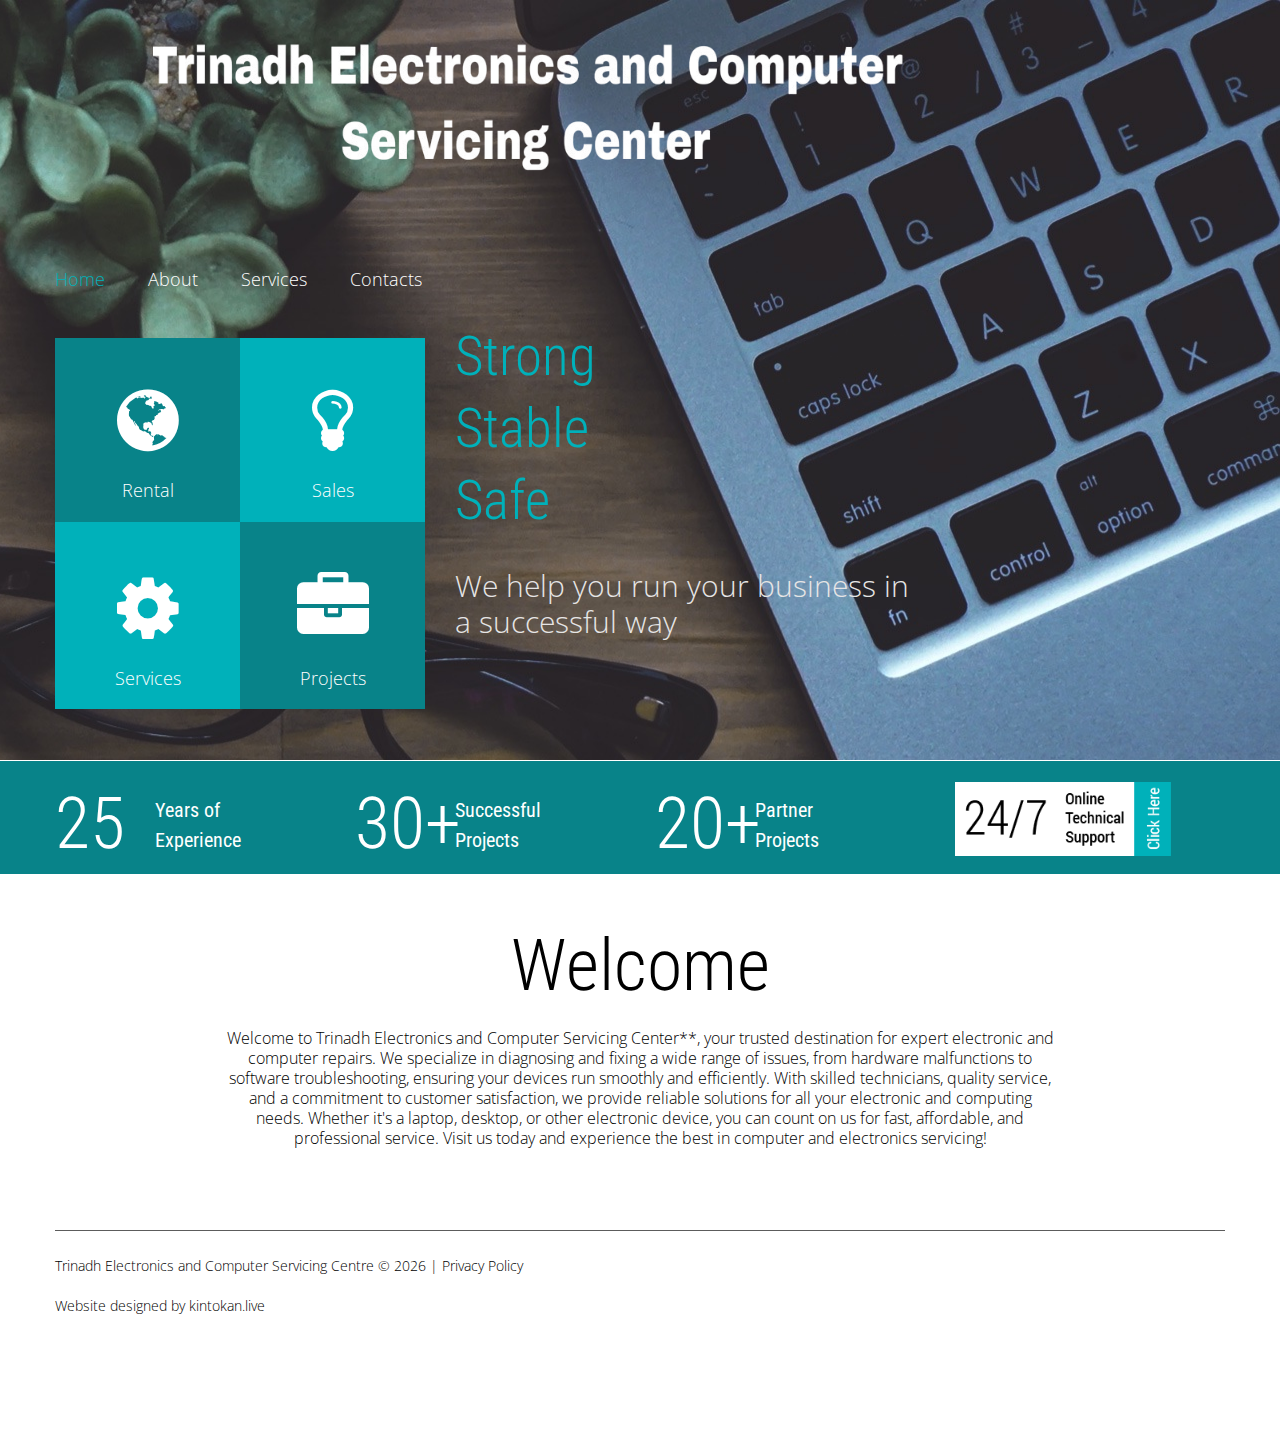
==== index.html @ 592302d0 "testing" ====
<!DOCTYPE html>
<html lang="en">
<head>
<title>Home</title>
<meta charset="utf-8">
<meta name="format-detection" content="telephone=no" />
<link rel="icon" href="images/favicon.ico">
<link rel="shortcut icon" href="images/favicon.ico" />
<link rel="stylesheet" href="css/style.css">
<script src="js/jquery.js"></script>
<script src="js/jquery-migrate-1.1.1.js"></script>
<script src="js/jquery.easing.1.3.js"></script>
<script src="js/script.js"></script> 
<script src="js/superfish.js"></script>
<script src="js/jquery.equalheights.js"></script>
<script src="js/jquery.mobilemenu.js"></script>
<script src="js/tmStickUp.js"></script>
<script src="js/jquery.ui.totop.js"></script>
<script>
 $(window).load(function(){
  $().UItoTop({ easingType: 'easeOutQuart' });
  $('#stuck_container').tmStickUp({});  
 }); 
</script>

</head>
<body class="page1" id="top">
<!--==============================
              header
=================================-->
<header>
  <div class="container">
    <div class="row">
      <div class="grid_12 rel">
        <h1>
          <a href="index.html">
            <img src="images/logo.png" alt="Logo alt">
          </a>
        </h1>
      </div>
    </div>
  </div>
  <section id="stuck_container">
  <!--==============================
              Stuck menu
  =================================-->
    <div class="container">
      <div class="row">
        <div class="grid_12 ">
          <div class="navigation ">
            <nav>
              <ul class="sf-menu">
               <li class="current"><a href="index.html">Home</a></li>
               <li><a href="about.html">About</a></li>
               <li><a href="services.html">Services</a></li>
            
               <li><a href="contacts.html">Contacts</a></li>
             </ul>
            </nav>
            <div class="clear"></div>
          </div>       
         <div class="clear"></div>  
        </div>
     </div> 
    </div> 
  </section>
  <section class="page1_header">
    <div class="container">
      <div class="row">
        <div class="grid_4">
          <a href="rental.html" class="banner "><div class="maxheight">
            <div class="fa fa-globe"></div>Rental</div>
          </a>
          <a href="sales.html" class="banner "><div class="maxheight">
            <div class="fa fa-lightbulb-o"></div>Sales</div>
          </a>
          <a href="services.html" class="banner "><div class="maxheight1">
            <div class="fa fa-cog"></div>Services</div>
          </a>
          <a href="projects.html" class="banner "><div class="maxheight1">
            <div class="fa fa-briefcase"></div>Projects</div>
          </a>
        </div>
        <div class="grid_5">
          <h2>Strong <br> Stable <br> Safe</h2>
          We help you run your business  in a successful way
        </div>
      </div>
    </div>
  </section>
</header>
<div class="block-1">
  <div class="container">
    <div class="row">
      <div class="grid_3">
        <div class="block-1_count">25</div>
        Years of <br> Experience
        <div class="clear"></div>
      </div>
      <div class="grid_3">
        <div class="block-1_count">30+</div>
        Successful <br> Projects
        <div class="clear"></div>
      </div>
      <div class="grid_3">
        <div class="block-1_count">20+</div>
        Partner <br> Projects
        <div class="clear"></div>
      </div>
      <div class="grid_3">
        <a href="#" class="support"><img src="images/support.png" alt=""></a>
      </div>
    </div>
  </div>
</div>
<!--=====================
          Content
======================-->
<section id="content"><div class="ic">More Website Templates @ TemplateMonster.com - July 28, 2014!</div>
  <div class="container">
    <div class="row">
      <div class="grid_10 preffix_1 ta__center">
        <div class="greet">
          <h2 class="head__1">
            Welcome
          </h2>
          <p>Welcome to Trinadh Electronics and Computer Servicing Center**, your trusted destination for expert electronic and computer repairs. We specialize in diagnosing and fixing a wide range of issues, from hardware malfunctions to software troubleshooting, ensuring your devices run smoothly and efficiently. With skilled technicians, quality service, and a commitment to customer satisfaction, we provide reliable solutions for all your electronic and computing needs. Whether it's a laptop, desktop, or other electronic device, you can count on us for fast, affordable, and professional service. Visit us today and experience the best in computer and electronics servicing!
          </p>
          
      </div>
    </div>
  </div>
 
<!--==============================
              footer
=================================-->
<footer id="footer">
        <div class="container">
            <p>
                <span class="brand">Trinadh Electronics and Computer Servicing Centre</span> &copy;
                <span id="copyright-year"></span> | <a href="#">Privacy Policy</a>
            </p>
            <p class="sub-copy">Website designed by <a href="https://www.kintokan.live" rel="nofollow">kintokan.live</a></p>
        </div>
    </footer>
<a href="#" id="toTop" class="fa fa-chevron-up"></a>
</body>
</html>
---- css/style.css ----
@import '../css/grid.css';
@import '../css/font-awesome.css';
@import url(//fonts.googleapis.com/css?family=Open+Sans:400);
@import url(//fonts.googleapis.com/css?family=Open+Sans:300);
@import url(//fonts.googleapis.com/css?family=Open+Sans:600);
@import url(//fonts.googleapis.com/css?family=Open+Sans:700);
@import url(//fonts.googleapis.com/css?family=Open+Sans:300italic);
@import url(//fonts.googleapis.com/css?family=Roboto+Condensed:400);
@import url(//fonts.googleapis.com/css?family=Roboto+Condensed:300);
.navigation {
  z-index: 999;
  position: relative;
  padding: 35px 0;
}
.navigation .sf-menu {
  z-index: 990;
  text-align: center;
  position: relative;
}
.navigation nav {
  position: relative;
  padding: 0;
}
.select-menu {
  display: none !important;
}
.sf-menu ul {
  position: absolute;
  top: -999px;
  display: none;
}
.sf-menu > li > ul > li {
  float: none;
  position: static;
}
.sf-menu > li {
  float: left;
  font-weight: 300;
  position: relative;
  font-size: 18px;
  line-height: 22px;
}
.sf-menu > li + li {
  margin-left: 43px;
}
.sf-menu > li + li:after {
  content: '';
  background: url(../images/menu_sep.png) 0 0 no-repeat;
  height: 5px;
  width: 5px;
  position: absolute;
  left: -20px;
  top: 10px;
}
.sf-menu > li > a {
  position: relative;
  color: #ffffff;
  text-align: center;
}
.sf-menu > li > a.sf-with-ul:after {
  content: '';
  position: absolute;
  width: 5px;
  bottom: 15px;
  left: 50%;
  bottom: -5px;
  pointer-events: none;
  z-index: 999;
  width: 0;
  height: 0;
  border-style: solid;
  border-width: 3px 3px 0 3px;
  border-color: #fff transparent transparent transparent;
}
.sf-menu > li.sfHover > a,
.sf-menu > li.current > a,
.sf-menu > li > a:hover {
  color: #00b1ba;
}
/*==================================RESPONSIVE LAYOUTS===============================================*/
@media only screen and (max-width: 767px) {
  .navigation {
    float: none !important;
    padding: 10px 0px 10px !important;
    clear: both;
    margin: 0;
    width: auto;
    min-height: 0px;
  }
  .navigation nav {
    border: none !important;
    float: none !important;
    font: 12px/15px Arial, Helvetica, sans-serif;
    text-transform: uppercase;
    color: #927c67;
    margin: 0 auto;
    padding-left: 0 !important;
  }
  .navigation nav ul {
    border: none;
  }
  .sf-menu {
    display: none !important;
    float: none;
  }
  .select-menu {
    font: 12px/15px Arial, Helvetica, sans-serif;
    color: #202020;
    width: 100%;
    margin: 0 auto;
    float: none;
    outline: none;
    display: block !important;
    border: 2px solid #fff ;
  }
}
#stuck_container {
  -webkit-transition: all 0.4s ease;
  -moz-transition: all 0.4s ease;
  -ms-transition: all 0.4s ease;
  -o-transition: all 0.4s ease;
  transition: all 0.4s ease;
  z-index: 998 !important;
}
#stuck_container .isStuck {
  -webkit-transition: all 0.2s ease;
  -moz-transition: all 0.2s ease;
  -ms-transition: all 0.2s ease;
  -o-transition: all 0.2s ease;
  transition: all 0.2s ease;
}
#stuck_container .isStuck .menuBox {
  margin: 0;
  -webkit-transition: 0.4s ease;
  transition: 0.4s ease;
}
@media only screen and (min-width: 979px) {
  .isStuck {
    background-color: #000;
    box-shadow: 0 5px 5px rgba(0, 0, 0, 0.15);
  }
}
@media only screen and (max-width: 979px) {
  #stuck_container {
    position: relative !important;
    box-shadow: none;
  }
  .pseudoStickyBlock {
    height: 0 !important;
  }
}
html {
  width: 100%;
}
a[href^="tel:"] {
  color: inherit;
  text-decoration: none;
}
sss * {
  -webkit-text-size-adjust: none;
}
body {
  position: relative;
  background: #00b1ba;
  color: #000000;
  font: 300 14px/20px 'Open Sans', sans-serif;
}

.ic {
	border:0;
	float:right;
	background:#fff;
	color:#f00;
	width:50%;
	line-height:10px;
	font-size:10px;
	margin:-220% 0 0 0;
	overflow:hidden;
	padding:0
}

strong {
  font-weight: 700;
}
address {
  font-style: normal;
}
p {
  margin-bottom: 20px;
}
p.offset__1 {
  margin-bottom: 13px;
}
input,
textarea {
  border-radius: 0 !important;
  outline: none !important;
  -webkit-appearance: none;
}
img {
  max-width: 80%;
}
/****Heads****/
h1,
h2,
h3,
h4,
h5,
h6 {
  font-weight: 300;
  color: #000000;
  font-family: 'Roboto Condensed', sans-serif;
}
h2 {
  color: #00b1ba;
  font-size: 55px;
  line-height: 72px;
  margin-top: -18px;
  margin-bottom: 32px;
}
h2.head__1 {
  padding-top: 74px;
  font-size: 72px;
  margin-bottom: 26px;
  color: #000000;
}
h3 {
  font-size: 36px;
  line-height: 72px;
  padding-top: 52px;
  margin-bottom: 17px;
}
h3.head__1 {
  margin-bottom: 12px;
  padding-top: 15px;
}
h4 {
  font-size: 28px;
  line-height: 36px;
  font-weight: normal;
  padding-top: 60px;
  margin-bottom: 26px;
}
/****Lists****/
ul {
  padding: 0;
  margin: 0;
  list-style: none;
}
.list-1 {
  padding-top: 1px;
}
.list-1 li {
  color: #5e5d5d;
  position: relative;
  padding-left: 26px;
  font-weight: normal;
}
.list-1 li:after {
  top: 1px;
  color: #929191;
  content: '';
  font: 14px/20px 'FontAwesome';
  position: absolute;
  left: 0;
  top: 0;
}
.list-1 li + li {
  margin-top: 10px;
}
.cont_address {
  font-weight: normal;
  color: #5e5d5d;
}
.cont_address li + li {
  margin-top: 10px;
}
/****Links****/
a {
  text-decoration: none;
  color: inherit;
  outline: none;
  -webkit-transition: 0.5s ease;
  transition: 0.5s ease;
}
a:hover {
  color: #00b1ba;
}
.link-1 {
  color: #464545;
  font-size: 22px;
  line-height: 36px;
  display: inline-block;
  margin-top: 4px;
  font: 22px/36px 'Roboto Condensed', sans-serif;
}
.btn {
  float: right;
  display: block;
  color: #ffffff;
  font: 20px/24px 'Roboto Condensed', sans-serif;
  padding: 5px 17px 6px;
  background-color: #00b1ba;
}
.btn:hover {
  background-color: #000000;
  color: #ffffff;
}
/****classes****/
.mb0 {
  margin-bottom: 0px !important;
}
.m0 {
  margin: 0 !important;
}
.pad0 {
  padding: 0 !important;
}
.img_inner {
  max-width: 100%;
  -webkit-box-sizing: border-box;
  -moz-box-sizing: border-box;
  box-sizing: border-box;
  margin-bottom: 10px;
  margin-top: 4px;
}
.img_inner.fleft {
  float: left;
  width: auto !important;
  margin-right: 30px;
  margin-bottom: 0px;
}
.img_inner.fleft.noresize {
  margin-right: 20px;
  margin-top: 5px;
}
.img_fright {
  position: relative;
  top: -1px;
  margin-left: 20px;
  float: right;
}
.oh {
  overflow: hidden;
}
.fwn {
  font-weight: normal;
}
.fright {
  float: right !important;
}
.upp {
  text-transform: uppercase;
}
.alright {
  text-align: right;
}
.ta__center {
  text-align: center;
}
.ta__left {
  text-align: left;
}
.td__underline {
  text-decoration: underline;
}
.fw_med {
  font-weight: 500;
}
.wrapper,
.extra_wrapper {
  overflow: hidden;
}
.clear {
  float: none !important;
  clear: both;
}
.oh {
  overflow: hidden;
}
.nowrap {
  white-space: nowrap;
}
.rel {
  position: relative;
}
/*header*/
header {
  color: #e6e5e5;
  display: block;
  position: relative;
  z-index: 999;
  padding: 18px 0 77px;
  background: url(../images/slide.jpeg) right 0 no-repeat;
}
header .rel {
  z-index: 999;
}
header h1 {
  text-align: center;
  z-index: 999;
  float: left;
  margin-bottom: 10px;
}
header h1 a {
  display: block;
  overflow: hidden;
  font-size: 0;
  line-height: 0;
  -webkit-transition: 0s ease;
  transition: 0s ease;
}
header h1.stuck_head {
  opacity: 0;
}
.page1_header {
  font-weight: 300;
  font-size: 30px;
  line-height: 36px;
  padding-top: 13px;
}
.page1_header .banner {
  background-color: #088389;
  color: #ffffff;
  display: block;
  width: 50%;
  text-align: center;
  float: left;
  font-size: 18px;
  padding: 59px 0 14px;
}
.page1_header .banner .fa {
  margin-bottom: 27px;
  display: block;
  font-size: 72px;
  line-height: 48px;
}
.page1_header .banner:first-child + .banner {
  background-color: #00b1ba;
}
.page1_header .banner:first-child + .banner + .banner {
  background-color: #00b1ba;
}
.page1_header .banner + .banner + .banner {
  padding-top: 63px;
  padding-bottom: 13px;
}
.page1_header .banner.maxheight1 .fa {
  margin-bottom: 26px;
}
.page1_header .banner:hover {
  background-color: #000000 !important;
}
/****Content****/
#content {
  background-color: #fff;
  padding-bottom: 71px;
}
#content .content_gray {
  background-color: #fafdfe;
  border-top: 1px solid #5c5c5c;
  border-bottom: 1px solid #5c5c5c;
  padding-bottom: 65px;
}
#content .content_gray.offset__1 {
  margin-top: 70px;
}
#content .content_gray.offset__2 {
  margin-top: 71px;
}
#content .content_gray.offset__2 h3 {
  margin-bottom: 12px;
}
/****Non suppage set****/
.page1 header {
  border-bottom: 1px solid #fff;
  padding-bottom: 51px;
}
.page1 #content {
  padding-bottom: 68px;
}
.page1 h3 {
  padding-top: 52px;
  margin-bottom: 10px;
}
/****Blocks****/
.block-1 {
  font: 20px/30px 'Roboto Condensed', sans-serif;
  background-color: #088389;
  color: #ffffff;
  font-size: 20px;
  line-height: 30px;
  padding: 34px 0 18px;
}
.block-1 .support {
  margin-top: -13px;
  display: block;
}
.block-1 .support:hover {
  opacity: 0.4;
}
.block-1 .block-1_count {
  font-weight: 300;
  float: left;
  width: 100px;
  font-size: 72px;
  line-height: 58px;
}
.greet {
  padding: 0 70px 60px;
}
.greet p {
  font-size: 16px;
  margin-bottom: 22px;
}
.bq1 {
  position: relative;
  top: 3px;
  background-color: #f2f5f6;
  padding: 31px 57px 40px 58px;
  color: #626161;
}
.bq1 p {
  font-style: italic;
  margin-bottom: 11px;
}
.bq1 span {
  display: block;
  float: right;
  font-size: 16px;
  font-weight: 600;
}
.bq1 + .bq1 {
  margin-top: 56px;
}
.block-2 {
  overflow: hidden;
}
.block-2 + .block-2 {
  margin-top: 36px;
}
.block-2 + .block-2.offset__1 {
  margin-top: 62px;
}
.block-3 {
  margin-top: -2px;
}
.block-3 .count {
  background-color: #00b1ba;
  color: #ffffff;
  width: 68px;
  height: 68px;
  text-align: center;
  float: left;
  margin-right: 32px;
  font: 300 36px/68px 'Roboto Condensed', sans-serif;
  border-radius: 500px;
}
.bord_img {
  margin-top: -2px;
  width: 100%;
  -webkit-box-sizing: border-box;
  -moz-box-sizing: border-box;
  box-sizing: border-box;
  margin-bottom: 34px;
  border: 1px solid #b6b3b3;
}
.blog {
  padding-top: 38px;
  overflow: hidden;
}
.blog .extra_wrapper {
  overflow: visible;
}
.blog time {
  margin-right: 32px;
  padding-top: 42px;
  float: left;
  text-align: center;
  display: block;
  font: 300 18px/24px 'Roboto Condensed', sans-serif;
}
.blog time .count {
  background-color: #00b1ba;
  color: #ffffff;
  width: 68px;
  height: 68px;
  display: block;
  text-align: center;
  font: 300 36px/67px 'Roboto Condensed', sans-serif;
  border-radius: 500px;
  margin-bottom: 10px;
}
.blog time strong {
  margin-bottom: 3px;
  font-weight: normal;
  display: block;
  font-size: 24px;
}
.blog p {
  overflow: hidden;
}
.blog p em {
  font-style: italic;
  display: block;
}
.blog .comment {
  display: block;
  float: right;
  margin-right: 20px;
  margin-top: -3px;
  font: 18px/24px 'Roboto Condensed', sans-serif;
}
.blog .comment .fa {
  margin-right: 7px;
  color: #00b1ba;
  margin-top: 1px;
  font-size: 30px;
  line-height: 22px;
}
.blog .link-1 {
  margin-top: 18px;
}
.blog + .blog {
  margin-top: 24px;
}
/****Separators****/
/****Text styles****/
.text1 {
  font: 24px/20px 'Roboto Condensed', sans-serif;
  margin-bottom: 20px;
}
.text2 {
  font-size: 16px;
  line-height: 20px;
  font-weight: 600;
  margin-bottom: 8px;
  color: #5e5d5d;
}
.text3 {
  font-size: 18px;
  line-height: 20px;
  display: block;
}
.color1 {
  color: #00b1ba;
}
.color1 a:hover,
a.color1:hover {
  color: #464545;
}
.color2 {
  color: #464545;
}
.color3 {
  color: #5e5d5d;
}
/****Map****/
.map {
  overflow: hidden;
  padding-top: 1px;
}
.map figure {
  position: relative;
  display: block;
  width: 100%;
  -webkit-box-sizing: border-box;
  -moz-box-sizing: border-box;
  box-sizing: border-box;
}
.map figure iframe {
  width: 100%;
  height: 399px;
  max-width: 100%;
}
.address1 {
  display: block;
  float: left;
}
.address1 + .address1 {
  margin-left: 70px;
}
.address1 dt {
  margin-bottom: 13px;
}
.address1 dd span {
  min-width: 144px;
  display: inline-block;
  text-align: left;
}
.address1 dd span.col1 {
  min-width: 0;
}
/**Footer**/
#footer {
  padding: 25px 0;
  border-top: 1px solid #5c5c5c;
}
#footer a:hover {
  color: #ffffff;
}
#footer .copyright {
  font-weight: normal;
  color: #4b4a4a;
}
#footer .copyright .brand {
  position: relative;
  top: -4px;
  color: #000000;
  font: 300 24px/20px 'Roboto Condensed', sans-serif;
}
#footer .copyright .sub-copy {
  padding-top: 3px;
  color: #6d6a6a;
}
#toTop {
  display: none;
  text-decoration: none;
  position: fixed;
  bottom: 40px;
  left: 51%;
  margin-left: 640px;
  overflow: hidden;
  border: none;
  background-color: #6b6b6b;
  color: #ffffff;
  width: 38px;
  height: 49px;
  font-size: 22px;
  line-height: 49px;
  text-align: center;
  z-index: 20;
  -webkit-transition: color 0.5s ease;
  transition: color 0.5s ease;
}
#toTop:hover {
  outline: none;
  color: #00b1ba;
}
/*==================================RESPONSIVE LAYOUTS===============================================*/
@media only screen and (max-width: 1199px) {
  .extra_wrapper {
    overflow: visible;
  }
  .banner {
    -webkit-box-sizing: border-box;
    -moz-box-sizing: border-box;
    box-sizing: border-box;
    padding-left: 10px !important;
    padding-right: 10px !important;
  }
  h2 {
    margin-top: 0;
  }
  h3 {
    font-size: 26px;
  }
  .text1 {
    font-size: 20px;
  }
  .page1 header {
    -webkit-background-size: auto 100% !important;
    background-size: auto 100% !important;
  }
  .comment {
    margin-left: 10px;
  }
}
@media only screen and (max-width: 979px) {
  .map figure,
  .map figure iframe,
  #form input,
  #form textarea,
  #form .success {
    width: 100% !important;
    float: none !important;
  }
  #form .success {
    -webkit-box-sizing: border-box;
    -moz-box-sizing: border-box;
    box-sizing: border-box;
  }
  .map figure {
    height: auto !important;
    margin-bottom: 15px;
  }
  .nowrap {
    white-space: normal;
  }
  .img_inner.fleft {
    margin-bottom: 20px;
  }
}
@media only screen and (max-width: 767px) {
  .fright {
    float: none !important;
  }
  #contact-form {
    padding-top: 30px;
  }
  .text2.color1 {
    margin-top: 30px;
  }
  .address1 + .address1 {
    margin-left: 60px;
  }
  .page1 header {
    padding-bottom: 45px;
  }
  .support {
    margin-top: 0 !important;
  }
  .block-1 .block-1_count {
    margin-bottom: 30px;
  }
  .banner {
    margin-bottom: 10px;
    font-size: 24px !important;
    float: none !important;
    width: 100% !important;
  }
  .greet {
    padding-left: 0;
    padding-right: 0;
  }
  .img_inner,
  .img_inner.fleft {
    width: 100% !important;
    float: none !important;
    margin-right: 0 !important;
    margin-bottom: 20px !important;
    margin-top: 30px;
  }
  .img_inner img,
  .img_inner.fleft img {
    width: 100%;
  }
  header {
    padding-top: 20px;
    padding-bottom: 10px;
  }
  header h1 {
    position: static !important;
    margin-bottom: 20px;
    float: none;
    left: 0;
    text-align: center;
  }
  header h1 a {
    margin: 0 auto;
    max-width: 90%;
    width: 100%;
    display: block;
  }
  header h1 a img {
    display: block;
    margin: 0 auto;
  }
  .map figure iframe {
    height: 300px;
  }
  .content .noresize {
    width: auto !important;
    float: left !important;
    margin-right: 20px !important;
    margin-top: 4px !important;
  }
  .none {
    clear: both;
  }
  .bord_img {
    margin-top: 40px;
  }
  .block-3 {
    margin-bottom: 30px;
  }
}
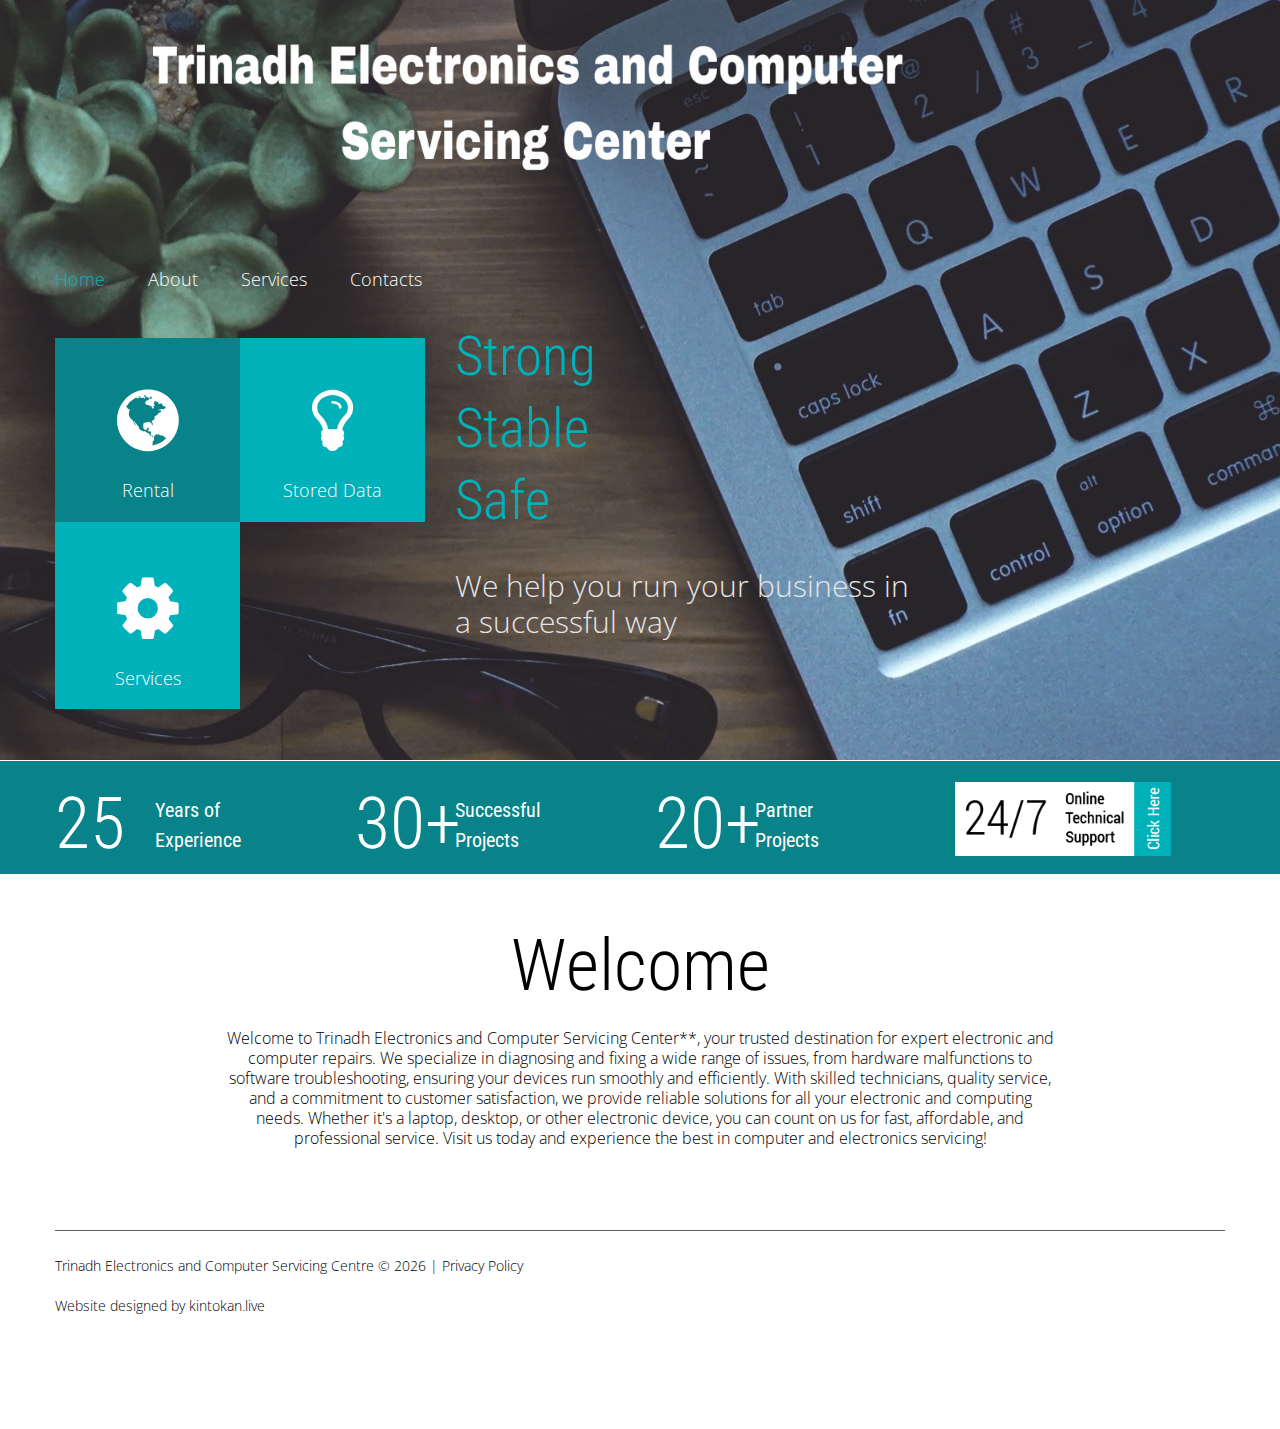
==== commit 12540df8: "version 1.0.1" ====
--- a/index.html
+++ b/index.html
@@ -4,8 +4,8 @@
 <title>Home</title>
 <meta charset="utf-8">
 <meta name="format-detection" content="telephone=no" />
-<link rel="icon" href="images/favicon.ico">
-<link rel="shortcut icon" href="images/favicon.ico" />
+<link rel="icon" type="image/png" href="images/title_logo.png">
+
 <link rel="stylesheet" href="css/style.css">
 <script src="js/jquery.js"></script>
 <script src="js/jquery-migrate-1.1.1.js"></script>
@@ -71,15 +71,13 @@
           <a href="rental.html" class="banner "><div class="maxheight">
             <div class="fa fa-globe"></div>Rental</div>
           </a>
-          <a href="sales.html" class="banner "><div class="maxheight">
-            <div class="fa fa-lightbulb-o"></div>Sales</div>
+          <a href="Stored_data.html" class="banner "><div class="maxheight">
+            <div class="fa fa-lightbulb-o"></div>Stored Data</div>
           </a>
           <a href="services.html" class="banner "><div class="maxheight1">
             <div class="fa fa-cog"></div>Services</div>
           </a>
-          <a href="projects.html" class="banner "><div class="maxheight1">
-            <div class="fa fa-briefcase"></div>Projects</div>
-          </a>
+          
         </div>
         <div class="grid_5">
           <h2>Strong <br> Stable <br> Safe</h2>
@@ -140,7 +138,7 @@
                 <span class="brand">Trinadh Electronics and Computer Servicing Centre</span> &copy;
                 <span id="copyright-year"></span> | <a href="#">Privacy Policy</a>
             </p>
-            <p class="sub-copy">Website designed by <a href="https://www.kintokan.live" rel="nofollow">kintokan.live</a></p>
+            <p class="sub-copy">Website designed by <a href="https://kintokan.live/" rel="nofollow">kintokan.live</a></p>
         </div>
     </footer>
 <a href="#" id="toTop" class="fa fa-chevron-up"></a>
